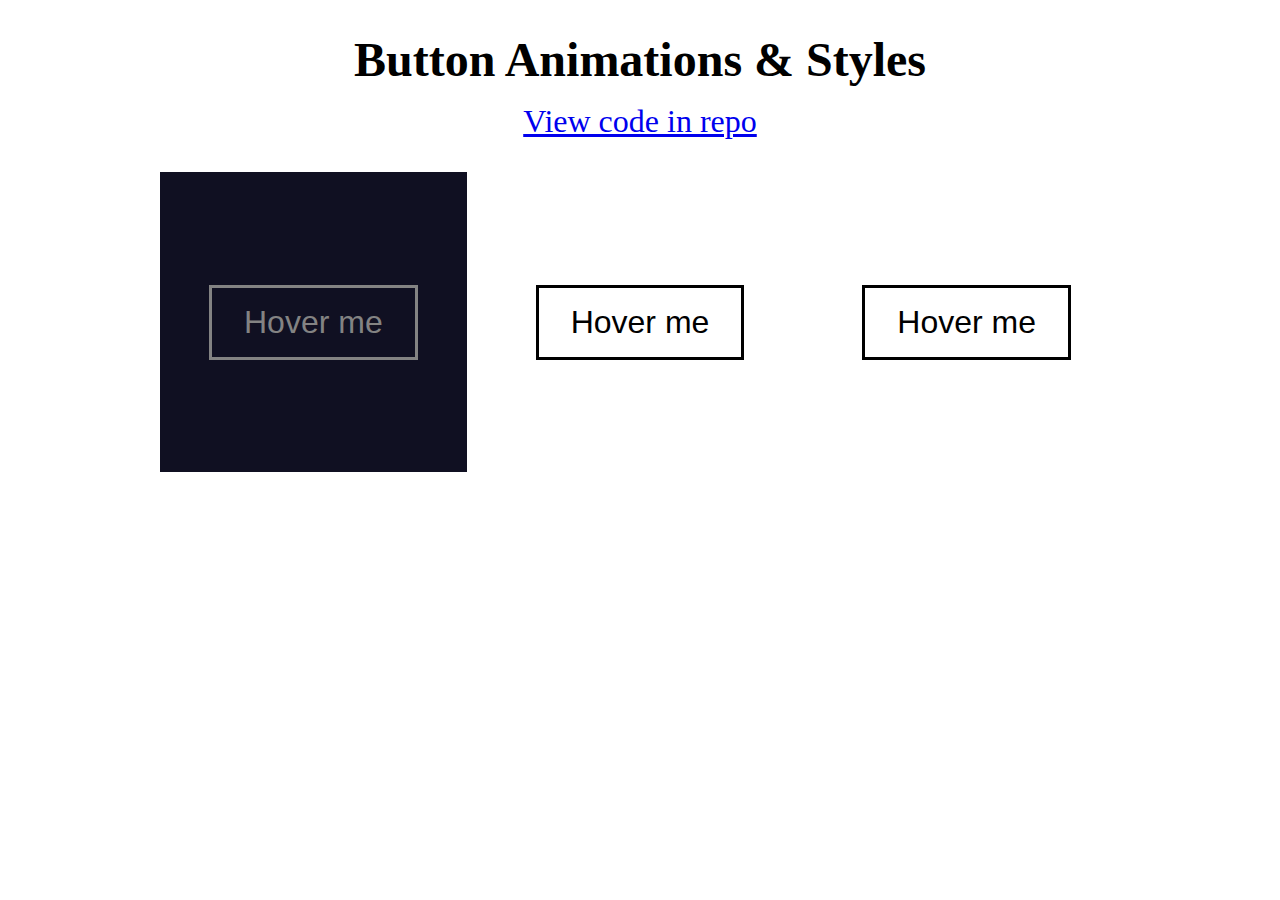
==== button-styles-and-animations/index.html @ 51c5c8ac "add button border color animation example" ====
<!DOCTYPE html>
<html lang="en">
  <head>
    <meta charset="UTF-8" />
    <meta name="viewport" content="width=device-width, initial-scale=1.0" />
    <link rel="stylesheet" href="style.css" />
    <title>Button Animations</title>
  </head>
  <body>
    <header>
      <h1>Button Animations & Styles</h1>
      <a
        href="https://github.com/amazinglynormal/thats-a-nice-touch/tree/main/button-styles-and-animations"
        >View code in repo</a
      >
    </header>
    <div class="container">
      <!-- button border animation -->
      <div class="button-container button-border-animation-container">
        <button type="button" class="button-border-animation">Hover me</button>
      </div>
      <div class="button-container">
        <button type="button" class="">Hover me</button>
      </div>
      <div class="button-container">
        <button type="button" class="">Hover me</button>
      </div>
    </div>
  </body>
</html>
---- button-styles-and-animations/style.css ----
/* basic set up and default styles */
:root {
  --dark-bg: rgba(16, 16, 34, 1);
  --light-gray: rgb(131, 131, 131);
  --white: rgba(241, 241, 241, 1);
  --gold: #ffd700;
}

* {
  box-sizing: border-box;
  margin: 0;
  padding: 0;
}

header {
  text-align: center;
  margin: 2rem 0;
}

header h1 {
  font-size: 3rem;
  margin-bottom: 1rem;
}

header a {
  font-size: 2rem;
}

button {
  border: 3px solid black;
  background-color: transparent;
  color: black;
  font-size: 2rem;
  padding: 1rem 2rem;
  cursor: pointer;
}

.container {
  max-width: 960px;
  margin: 0 auto;
  display: grid;
  gap: 20px;
  grid-template-columns: repeat(3, 1fr);
}

.button-container {
  display: flex;
  justify-content: center;
  align-items: center;
  min-width: 300px;
  min-height: 300px;
}

/************************************************************************************************** 

BUTTON BORDER COLOR ANIMATION

You're essentially making a cone of color that starts aimed at one corner
and using animation to rotate it 360deg.

@property is needed to make it work as explained in this post from learnwithjason.dev
https://www.learnwithjason.dev/blog/animated-css-gradient-border/#animate-the-gradient-border 

***************************************************************************************************/

.button-border-animation-container {
  background-color: var(--dark-bg);
}

@property --border-angle {
  syntax: "<angle>";
  initial-value: -90deg;
  inherits: false;
}

.button-border-animation {
  color: var(--light-gray);
  border-color: var(--light-gray);
}

.button-border-animation:focus,
.button-border-animation:hover {
  border-image: conic-gradient(
      from var(--border-angle),
      var(--light-gray),
      var(--gold) 35deg 60deg,
      var(--light-gray) 90deg
    )
    30;
  color: var(--gold);
  animation: rotate-border 2s linear infinite forwards;
}

@keyframes rotate-border {
  100% {
    --border-angle: 240deg;
  }
}
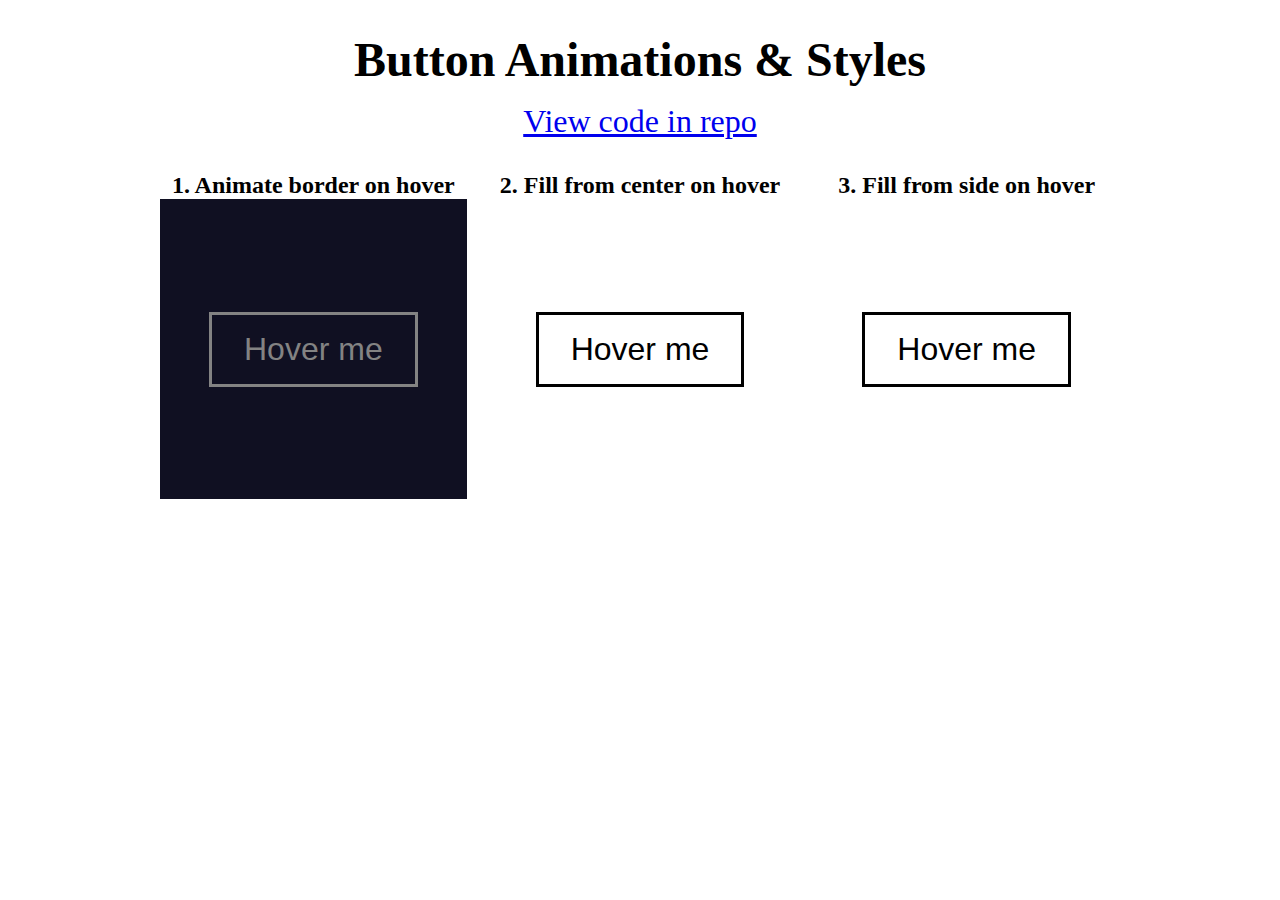
==== commit a43cedfd: "add button color fill examples" ====
--- a/button-styles-and-animations/index.html
+++ b/button-styles-and-animations/index.html
@@ -16,14 +16,30 @@
     </header>
     <div class="container">
       <!-- button border animation -->
-      <div class="button-container button-border-animation-container">
-        <button type="button" class="button-border-animation">Hover me</button>
+      <div>
+        <h2>1. Animate border on hover</h2>
+        <div class="button-container button-border-animation-container">
+          <button type="button" class="button-border-animation">
+            Hover me
+          </button>
+        </div>
       </div>
-      <div class="button-container">
-        <button type="button" class="">Hover me</button>
+      <!-- fill from center on over  -->
+      <div>
+        <h2>2. Fill from center on hover</h2>
+        <div class="button-container fill-from-center-on-hover-container">
+          <button type="button" class="fill-from-center-on-hover">
+            Hover me
+          </button>
+        </div>
       </div>
-      <div class="button-container">
-        <button type="button" class="">Hover me</button>
+      <div>
+        <h2>3. Fill from side on hover</h2>
+        <div class="button-container">
+          <button type="button" class="fill-from-side-on-hover">
+            Hover me
+          </button>
+        </div>
       </div>
     </div>
   </body>
--- a/button-styles-and-animations/style.css
+++ b/button-styles-and-animations/style.css
@@ -2,7 +2,6 @@
 :root {
   --dark-bg: rgba(16, 16, 34, 1);
   --light-gray: rgb(131, 131, 131);
-  --white: rgba(241, 241, 241, 1);
   --gold: #ffd700;
 }
 
@@ -26,6 +25,10 @@
   font-size: 2rem;
 }
 
+h2 {
+  text-align: center;
+}
+
 button {
   border: 3px solid black;
   background-color: transparent;
@@ -45,6 +48,7 @@
 
 .button-container {
   display: flex;
+  flex-direction: column;
   justify-content: center;
   align-items: center;
   min-width: 300px;
@@ -53,18 +57,19 @@
 
 /************************************************************************************************** 
 
-BUTTON BORDER COLOR ANIMATION
+1. BUTTON BORDER COLOR ANIMATION
 
 You're essentially making a cone of color that starts aimed at one corner
 and using animation to rotate it 360deg.
 
-@property is needed to make it work as explained in this post from learnwithjason.dev
+@property is needed to make it work as explained in this post from learnwithjason.dev.
 https://www.learnwithjason.dev/blog/animated-css-gradient-border/#animate-the-gradient-border 
 
 ***************************************************************************************************/
 
 .button-border-animation-container {
   background-color: var(--dark-bg);
+  color: var(--light-gray);
 }
 
 @property --border-angle {
@@ -96,3 +101,98 @@
     --border-angle: 240deg;
   }
 }
+
+/************************************************************************************************
+
+2. BUTTON COLOR FILL FROM CENTER ON HOVER
+
+You're basically using radial-gradient to gradually move the desired color out from the center
+towards the border in smooth animation.
+
+************************************************************************************************/
+
+.fill-from-center-on-hover:hover {
+  animation: fill-color-from-center 250ms linear 1 forwards;
+}
+
+@keyframes fill-color-from-center {
+  0% {
+    background: radial-gradient(var(--gold) 0%, white 0%);
+  }
+  15% {
+    background: radial-gradient(var(--gold) 15%, white 15%);
+  }
+  30% {
+    background: radial-gradient(var(--gold) 30%, white 30%);
+  }
+  45% {
+    background: radial-gradient(var(--gold) 45%, white 45%);
+  }
+  60% {
+    background: radial-gradient(var(--gold) 60%, white 60%);
+  }
+  75% {
+    background: radial-gradient(var(--gold) 75%, white 75%);
+  }
+  90% {
+    background: radial-gradient(var(--gold) 90%, white 90%);
+  }
+  100% {
+    background: radial-gradient(var(--gold), var(--gold));
+  }
+}
+
+/*************************************************************************************************
+
+3. BUTTON COLOR FILL FROM SIDE ON HOVER
+
+First option is to set a background size that's twice a wide as the button and then transitioning
+its position on hover.
+
+Second option which is commented out uses the same tactic as 'fill-color-from-center' except 
+using a linear-gradient in place of a radial-gradient.
+
+*************************************************************************************************/
+
+.fill-from-side-on-hover {
+  display: block;
+  background: linear-gradient(to right, var(--gold) 50%, white 50%);
+  background-size: 200% 100%;
+  background-position: right bottom;
+  transition: all 300ms ease-in;
+}
+
+.fill-from-side-on-hover:hover {
+  background-position: left bottom;
+}
+
+/* .fill-from-side-on-hover:hover {
+  animation: fill-color-from-side 250ms linear 1 forwards;
+}
+
+@keyframes fill-color-from-side {
+  0% {
+    background: linear-gradient(to right, var(--gold) 0%, white 0%);
+  }
+  15% {
+    background: linear-gradient(to right, var(--gold) 15%, white 15%);
+  }
+  30% {
+    background: linear-gradient(to right, var(--gold) 30%, white 30%);
+  }
+  45% {
+    background: linear-gradient(to right, var(--gold) 45%, white 45%);
+  }
+  60% {
+    background: linear-gradient(to right, var(--gold) 60%, white 60%);
+  }
+  75% {
+    background: linear-gradient(to right, var(--gold) 75%, white 75%);
+  }
+  90% {
+    background: linear-gradient(to right, var(--gold) 90%, white 90%);
+  }
+  100% {
+    background: linear-gradient(to right, var(--gold), var(--gold));
+  }
+} */
